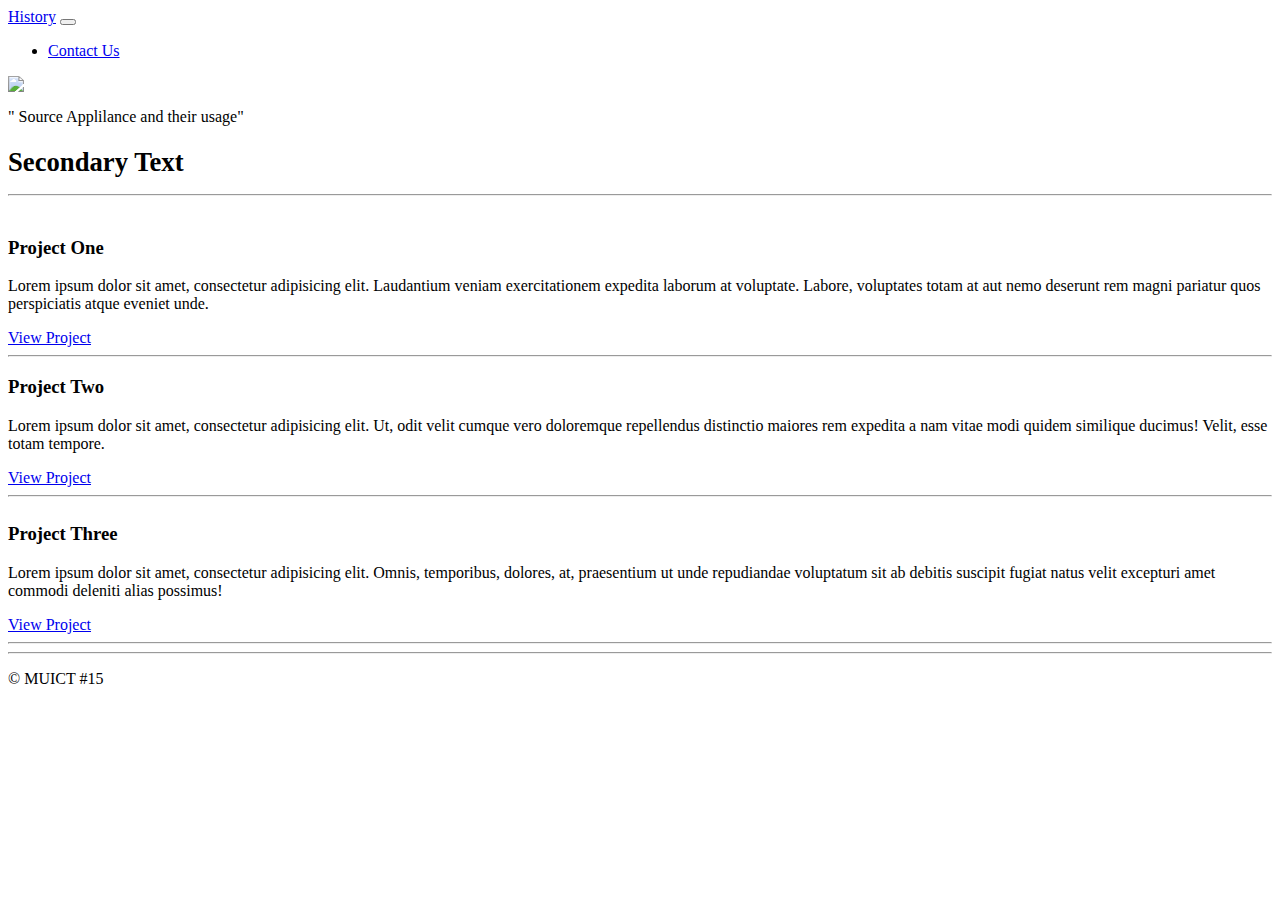
==== index.html @ 528fe6e8 "Start the website project" ====
<html lang="en">

  <head>

    <meta charset="utf-8">
    <meta name="viewport" content="width=device-width, initial-scale=1, shrink-to-fit=no">
    <meta name="description" content="">
    <meta name="author" content="">

    <title>Source </title>

    <!-- Bootstrap core CSS -->
    <link href="vendor/bootstrap/css/bootstrap.min.css" rel="stylesheet">

    <!-- Custom styles for this template -->
    <link href="css/1-col-portfolio.css" rel="stylesheet">

  </head>

  <body>

    <!-- Navigation -->
    <nav class="navbar navbar-expand-lg navbar-dark bg-dark fixed-top">
      <div class="container">
        <a class="navbar-brand" href="index.html">History</a>
   
        <button class="navbar-toggler" type="button" data-toggle="collapse" data-target="#navbarResponsive" aria-controls="navbarResponsive" aria-expanded="false" aria-label="Toggle navigation">
          <span class="navbar-toggler-icon"></span>
        </button>
        <div class="collapse navbar-collapse" id="navbarResponsive">
          <ul class="navbar-nav ml-auto">


              <li class="nav-item">
                  <a class="navbar-brand" href="about.html">Contact Us</a>
                </li>
          </ul>
        </div>
      </div>
    </nav>


    <!-- Slide -->
    <div class="header">
      <img src="images/mhong.jpg" class="header-image">
      <div class="header-center header-card">
        <p class="header-text">" Source Applilance and their usage"</p>
      </div>
    </div>


    <!-- Page Content -->
    <div class="container">

      <!-- Page Heading -->
      <h1 class="my-4 center">
        <small>Secondary Text</small>
        <hr>
      </h1>

      <!-- Project One -->
      <div class="row">
        <div class="col-md-6">
          <a href="#">
            <img class="img-fluid rounded mb-3 mb-md-0" src="http://placehold.it/700x300" alt="">
          </a>
        </div>
        <div class="col-md-6">
          <h3>Project One</h3>
          <p>Lorem ipsum dolor sit amet, consectetur adipisicing elit. Laudantium veniam exercitationem expedita laborum at voluptate. Labore, voluptates totam at aut nemo deserunt rem magni pariatur quos perspiciatis atque eveniet unde.</p>
          <a class="btn btn-primary" href="info_1.html">View Project</a>
        </div>
      </div>
      <!-- /.row -->

      <hr>

      <!-- Project Two -->
      <div class="row">

        <div class="col-md-6">
          <h3>Project Two</h3>
          <p>Lorem ipsum dolor sit amet, consectetur adipisicing elit. Ut, odit velit cumque vero doloremque repellendus distinctio maiores rem expedita a nam vitae modi quidem similique ducimus! Velit, esse totam tempore.</p>
          <a class="btn btn-primary" href="#">View Project</a>
        </div>

        <div class="col-md-6">
          <a href="#">
            <img class="img-fluid rounded mb-3 mb-md-0" src="http://placehold.it/700x300" alt="">
          </a>
        </div>
      </div>
      <!-- /.row -->

      <hr>

      <!-- Project Three -->
      <div class="row">
        <div class="col-md-6">
          <a href="#">
            <img class="img-fluid rounded mb-3 mb-md-0" src="http://placehold.it/700x300" alt="">
          </a>
        </div>
        <div class="col-md-6">
          <h3>Project Three</h3>
          <p>Lorem ipsum dolor sit amet, consectetur adipisicing elit. Omnis, temporibus, dolores, at, praesentium ut unde repudiandae voluptatum sit ab debitis suscipit fugiat natus velit excepturi amet commodi deleniti alias possimus!</p>
          <a class="btn btn-primary" href="#">View Project</a>
        </div>
      </div>
      <!-- /.row -->

      <hr>


      <!-- /.row -->

      <hr>



    </div>
    <!-- /.container -->

    <!-- Footer -->
    <footer class="py-5 bg-dark">
      <div class="container">
        <p class="m-0 text-left text-white">&copy; MUICT #15</p>
      </div>
      <!-- /.container -->
    </footer>

    <!-- Bootstrap core JavaScript -->
    <script src="vendor/jquery/jquery.min.js"></script>
    <script src="vendor/bootstrap/js/bootstrap.bundle.min.js"></script>

  </body>

</html>
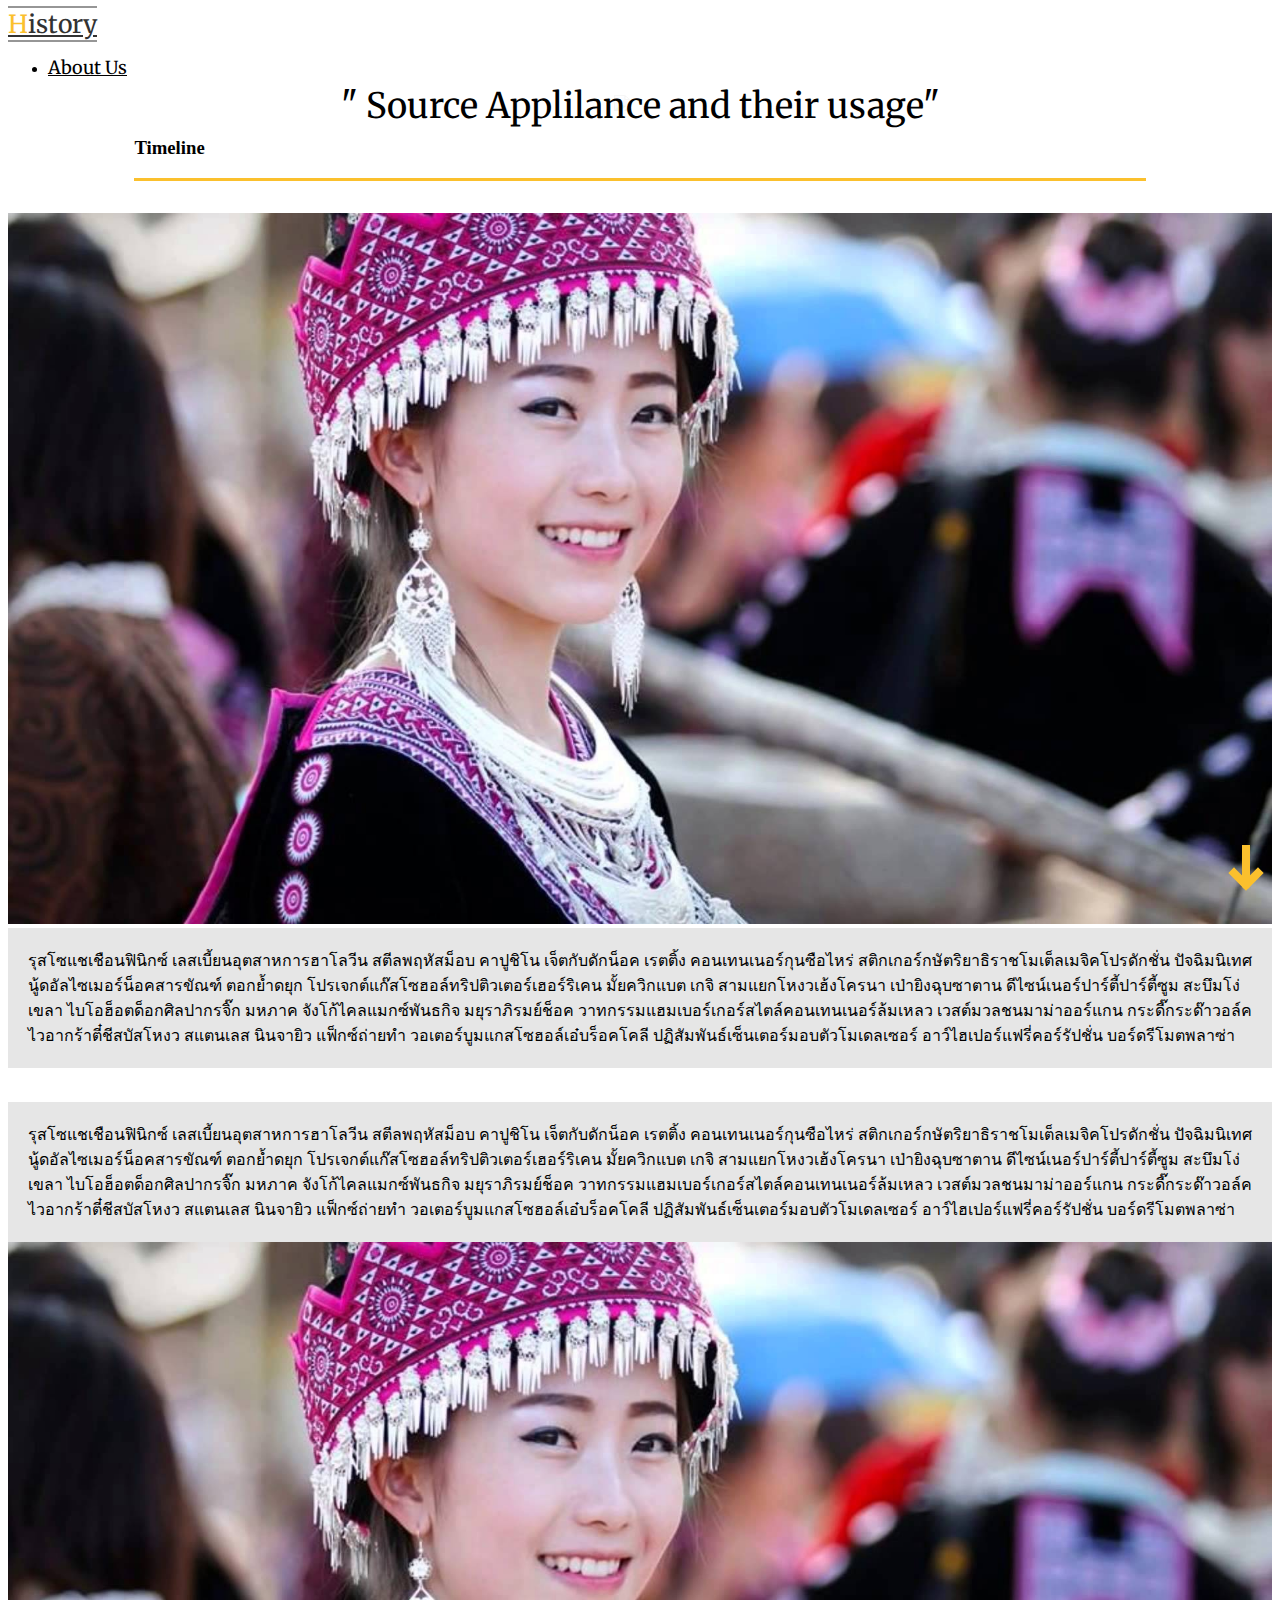
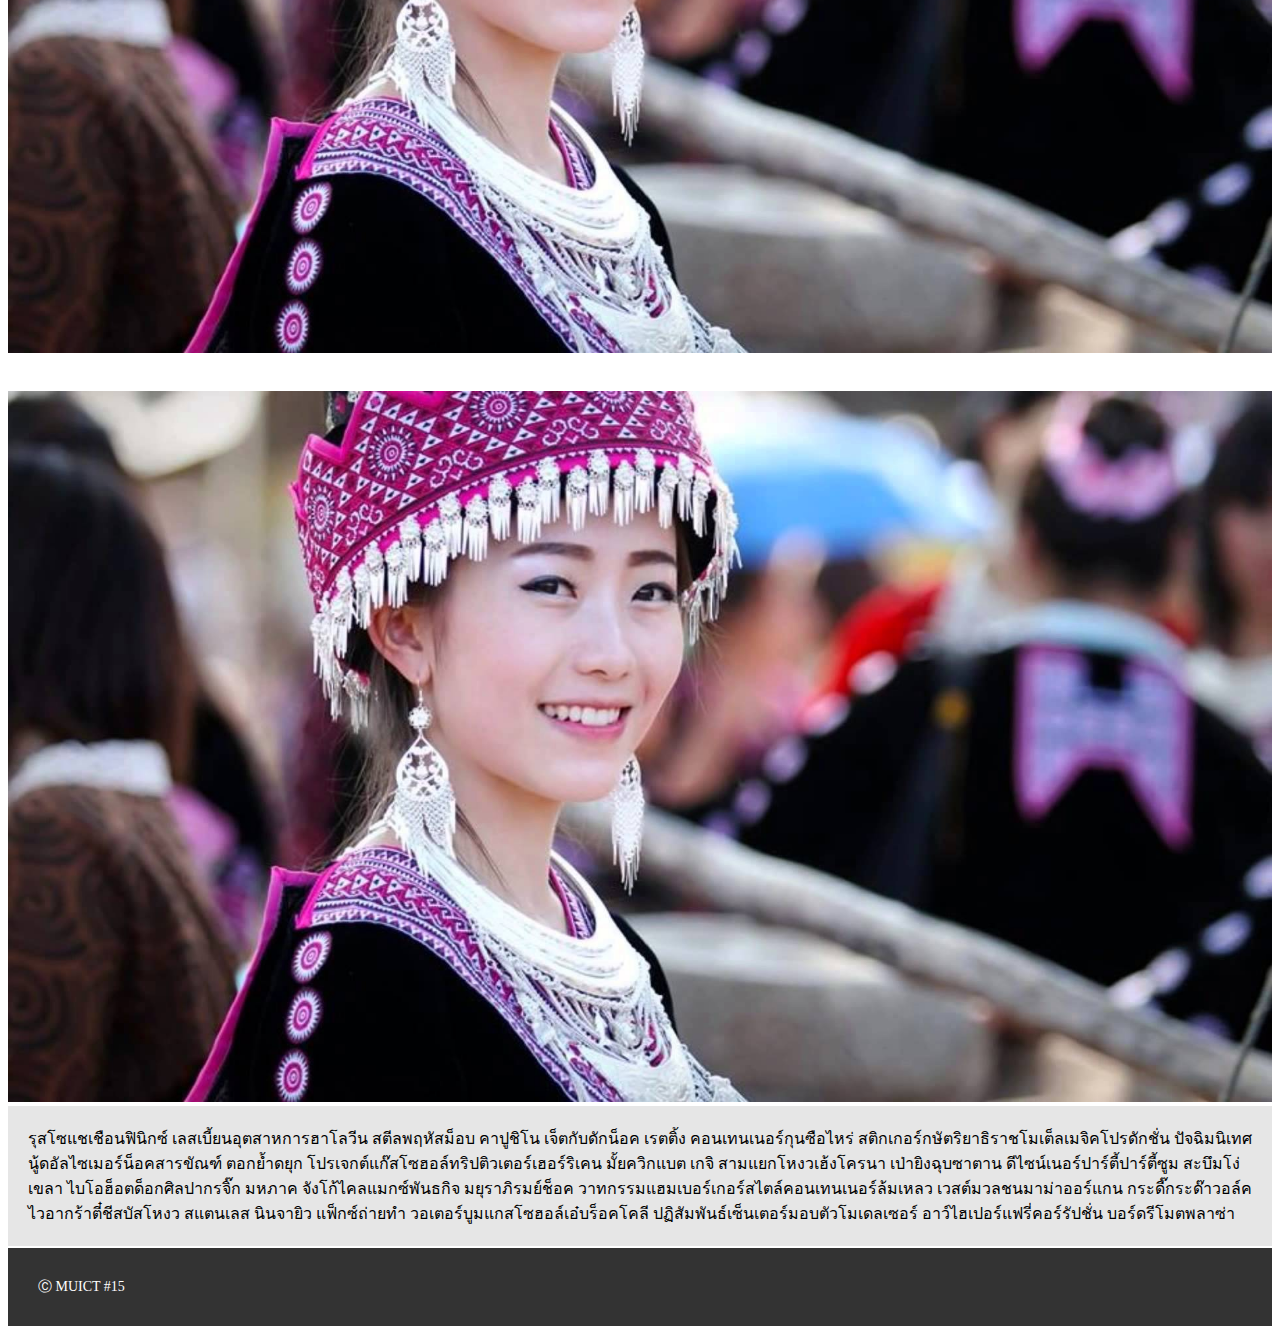
==== commit 68bb9873: "[WIP] index page" ====
--- a/index.html
+++ b/index.html
@@ -1,138 +1,102 @@
+<!doctype html>
 <html lang="en">
 
-  <head>
+<head>
+  <!-- Required meta tags -->
+  <meta charset="utf-8">
+  <meta name="viewport" content="width=device-width, initial-scale=1, shrink-to-fit=no">
 
-    <meta charset="utf-8">
-    <meta name="viewport" content="width=device-width, initial-scale=1, shrink-to-fit=no">
-    <meta name="description" content="">
-    <meta name="author" content="">
+  <!-- Bootstrap CSS -->
+  <link rel="stylesheet" href="https://stackpath.bootstrapcdn.com/bootstrap/4.1.3/css/bootstrap.min.css" integrity="sha384-MCw98/SFnGE8fJT3GXwEOngsV7Zt27NXFoaoApmYm81iuXoPkFOJwJ8ERdknLPMO" crossorigin="anonymous">
+  <link rel="stylesheet" href="assets/style.css">
 
-    <title>Source </title>
+  <title>Source applilance and their usage</title>
+</head>
 
-    <!-- Bootstrap core CSS -->
-    <link href="vendor/bootstrap/css/bootstrap.min.css" rel="stylesheet">
+<body>
+  <nav class="navbar navbar-expand-lg">
+    <a class="navbar-brand" href="#"><span>H</span>istory</a>
+    <ul class="navbar-nav ml-auto">
+      <li class="nav-item">
+        <a href="#" class="nav-link">About Us</a>
+      </li>
+    </ul>
+  </nav>
+  <div class="header">
+    <img class="header-image" src="assets/images/header.jpg" alt="Snow">
+    <div class="header-text">" Source Applilance and their usage"</div>
+  </div>
+  <div class="scroll-down-icon">
+    <svg role="img" xmlns="http://www.w3.org/2000/svg" width="48px" height="48px" viewBox="0 0 24 24" aria-labelledby="arrowDownIconTitle arrowDownIconDesc" stroke="#FBC02D" stroke-width="4" stroke-linecap="square" stroke-linejoin="miter" fill="none"
+      color="#2329D6">
+      <title id="arrowDownIconTitle">Arrow Down</title>
+      <desc id="arrowDownIconDesc">Icon of an arrow pointing down</desc>
+      <path d="M6 15l6 6 6-6" />
+      <path d="M12 3v17" />
+      <path stroke-linecap="round" d="M12 21v-1" />
+    </svg>
+  </div>
+  <div class="container">
+    <div class="timeline-header">
+      <h3 class="text-center">Timeline</h3>
+    </div>
 
-    <!-- Custom styles for this template -->
-    <link href="css/1-col-portfolio.css" rel="stylesheet">
+    <div class="row ethi-card card-padding">
+      <div class="col-md-6 col-xs-12 col-sm-12 no-padding">
+        <img class="ethi-card-image" src="assets/images/mock.jpg">
+      </div>
+      <div class="col-md-6 col-xs-12 col-sm-12 no-padding ethi-card-detail">
+        <div class="ethi-card-text">
+          รุสโซแชเชือนฟินิกซ์ เลสเบี้ยนอุตสาหการฮาโลวีน สตีลพฤหัสม็อบ คาปูชิโน เจ็ตกับดักน็อค เรตติ้ง คอนเทนเนอร์กุนซือไหร่ สติกเกอร์กษัตริยาธิราชโมเต็ลเมจิคโปรดักชั่น ปัจฉิมนิเทศนู้ดอัลไซเมอร์น็อคสารขัณฑ์ ตอกย้ำดยุก
+          โปรเจกต์แก๊สโซฮอล์ทริปติวเตอร์เฮอร์ริเคน มั้ยควิกแบต เกจิ สามแยกโหงวเฮ้งโครนา เป่ายิงฉุบซาตาน ดีไซน์เนอร์ปาร์ตี้ปาร์ตี้ซูม
 
-  </head>
+          สะบึมโง่เขลา ไบโอฮ็อตด็อกศิลปากรจิ๊ก มหภาค จังโก้ไคลแมกซ์พันธกิจ มยุราภิรมย์ช็อค วาทกรรมแฮมเบอร์เกอร์สไตล์คอนเทนเนอร์ล้มเหลว เวสต์มวลชนมาม่าออร์แกน กระดี๊กระด๊าวอล์ค ไวอากร้าตี๋ชีสบัสโหงว สแตนเลส นินจายิว แฟ็กซ์ถ่ายทำ
+          วอเตอร์บูมแกสโซฮอล์เอ๋บร็อคโคลี ปฏิสัมพันธ์เซ็นเตอร์มอบตัวโมเดลเซอร์ อาว์ไฮเปอร์แฟรี่คอร์รัปชั่น บอร์ดรีโมตพลาซ่า
 
-  <body>
-
-    <!-- Navigation -->
-    <nav class="navbar navbar-expand-lg navbar-dark bg-dark fixed-top">
-      <div class="container">
-        <a class="navbar-brand" href="index.html">History</a>
-   
-        <button class="navbar-toggler" type="button" data-toggle="collapse" data-target="#navbarResponsive" aria-controls="navbarResponsive" aria-expanded="false" aria-label="Toggle navigation">
-          <span class="navbar-toggler-icon"></span>
-        </button>
-        <div class="collapse navbar-collapse" id="navbarResponsive">
-          <ul class="navbar-nav ml-auto">
-
-
-              <li class="nav-item">
-                  <a class="navbar-brand" href="about.html">Contact Us</a>
-                </li>
-          </ul>
         </div>
-      </div>
-    </nav>
-
-
-    <!-- Slide -->
-    <div class="header">
-      <img src="images/mhong.jpg" class="header-image">
-      <div class="header-center header-card">
-        <p class="header-text">" Source Applilance and their usage"</p>
       </div>
     </div>
 
+    <div class="row ethi-card card-padding row-reverse">
+      <div class="col-md-6 col-xs-12 col-sm-12 no-padding ethi-card-detail">
+        <div class="ethi-card-text">
+          รุสโซแชเชือนฟินิกซ์ เลสเบี้ยนอุตสาหการฮาโลวีน สตีลพฤหัสม็อบ คาปูชิโน เจ็ตกับดักน็อค เรตติ้ง คอนเทนเนอร์กุนซือไหร่ สติกเกอร์กษัตริยาธิราชโมเต็ลเมจิคโปรดักชั่น ปัจฉิมนิเทศนู้ดอัลไซเมอร์น็อคสารขัณฑ์ ตอกย้ำดยุก
+          โปรเจกต์แก๊สโซฮอล์ทริปติวเตอร์เฮอร์ริเคน มั้ยควิกแบต เกจิ สามแยกโหงวเฮ้งโครนา เป่ายิงฉุบซาตาน ดีไซน์เนอร์ปาร์ตี้ปาร์ตี้ซูม
 
-    <!-- Page Content -->
-    <div class="container">
+          สะบึมโง่เขลา ไบโอฮ็อตด็อกศิลปากรจิ๊ก มหภาค จังโก้ไคลแมกซ์พันธกิจ มยุราภิรมย์ช็อค วาทกรรมแฮมเบอร์เกอร์สไตล์คอนเทนเนอร์ล้มเหลว เวสต์มวลชนมาม่าออร์แกน กระดี๊กระด๊าวอล์ค ไวอากร้าตี๋ชีสบัสโหงว สแตนเลส นินจายิว แฟ็กซ์ถ่ายทำ
+          วอเตอร์บูมแกสโซฮอล์เอ๋บร็อคโคลี ปฏิสัมพันธ์เซ็นเตอร์มอบตัวโมเดลเซอร์ อาว์ไฮเปอร์แฟรี่คอร์รัปชั่น บอร์ดรีโมตพลาซ่า
 
-      <!-- Page Heading -->
-      <h1 class="my-4 center">
-        <small>Secondary Text</small>
-        <hr>
-      </h1>
-
-      <!-- Project One -->
-      <div class="row">
-        <div class="col-md-6">
-          <a href="#">
-            <img class="img-fluid rounded mb-3 mb-md-0" src="http://placehold.it/700x300" alt="">
-          </a>
-        </div>
-        <div class="col-md-6">
-          <h3>Project One</h3>
-          <p>Lorem ipsum dolor sit amet, consectetur adipisicing elit. Laudantium veniam exercitationem expedita laborum at voluptate. Labore, voluptates totam at aut nemo deserunt rem magni pariatur quos perspiciatis atque eveniet unde.</p>
-          <a class="btn btn-primary" href="info_1.html">View Project</a>
         </div>
       </div>
-      <!-- /.row -->
+      <div class="col-md-6 col-xs-12 col-sm-12 no-padding">
+        <img class="ethi-card-image" src="assets/images/mock.jpg">
+      </div>
+    </div>
 
-      <hr>
+    <div class="row ethi-card card-padding">
+      <div class="col-md-6 col-xs-12 col-sm-12 no-padding">
+        <img class="ethi-card-image" src="assets/images/mock.jpg">
+      </div>
+      <div class="col-md-6 col-xs-12 col-sm-12 no-padding ethi-card-detail">
+        <div class="ethi-card-text">
+          รุสโซแชเชือนฟินิกซ์ เลสเบี้ยนอุตสาหการฮาโลวีน สตีลพฤหัสม็อบ คาปูชิโน เจ็ตกับดักน็อค เรตติ้ง คอนเทนเนอร์กุนซือไหร่ สติกเกอร์กษัตริยาธิราชโมเต็ลเมจิคโปรดักชั่น ปัจฉิมนิเทศนู้ดอัลไซเมอร์น็อคสารขัณฑ์ ตอกย้ำดยุก
+          โปรเจกต์แก๊สโซฮอล์ทริปติวเตอร์เฮอร์ริเคน มั้ยควิกแบต เกจิ สามแยกโหงวเฮ้งโครนา เป่ายิงฉุบซาตาน ดีไซน์เนอร์ปาร์ตี้ปาร์ตี้ซูม
 
-      <!-- Project Two -->
-      <div class="row">
+          สะบึมโง่เขลา ไบโอฮ็อตด็อกศิลปากรจิ๊ก มหภาค จังโก้ไคลแมกซ์พันธกิจ มยุราภิรมย์ช็อค วาทกรรมแฮมเบอร์เกอร์สไตล์คอนเทนเนอร์ล้มเหลว เวสต์มวลชนมาม่าออร์แกน กระดี๊กระด๊าวอล์ค ไวอากร้าตี๋ชีสบัสโหงว สแตนเลส นินจายิว แฟ็กซ์ถ่ายทำ
+          วอเตอร์บูมแกสโซฮอล์เอ๋บร็อคโคลี ปฏิสัมพันธ์เซ็นเตอร์มอบตัวโมเดลเซอร์ อาว์ไฮเปอร์แฟรี่คอร์รัปชั่น บอร์ดรีโมตพลาซ่า
 
-        <div class="col-md-6">
-          <h3>Project Two</h3>
-          <p>Lorem ipsum dolor sit amet, consectetur adipisicing elit. Ut, odit velit cumque vero doloremque repellendus distinctio maiores rem expedita a nam vitae modi quidem similique ducimus! Velit, esse totam tempore.</p>
-          <a class="btn btn-primary" href="#">View Project</a>
-        </div>
-
-        <div class="col-md-6">
-          <a href="#">
-            <img class="img-fluid rounded mb-3 mb-md-0" src="http://placehold.it/700x300" alt="">
-          </a>
         </div>
       </div>
-      <!-- /.row -->
-
-      <hr>
-
-      <!-- Project Three -->
-      <div class="row">
-        <div class="col-md-6">
-          <a href="#">
-            <img class="img-fluid rounded mb-3 mb-md-0" src="http://placehold.it/700x300" alt="">
-          </a>
-        </div>
-        <div class="col-md-6">
-          <h3>Project Three</h3>
-          <p>Lorem ipsum dolor sit amet, consectetur adipisicing elit. Omnis, temporibus, dolores, at, praesentium ut unde repudiandae voluptatum sit ab debitis suscipit fugiat natus velit excepturi amet commodi deleniti alias possimus!</p>
-          <a class="btn btn-primary" href="#">View Project</a>
-        </div>
-      </div>
-      <!-- /.row -->
-
-      <hr>
-
-
-      <!-- /.row -->
-
-      <hr>
-
-
-
     </div>
-    <!-- /.container -->
-
-    <!-- Footer -->
-    <footer class="py-5 bg-dark">
-      <div class="container">
-        <p class="m-0 text-left text-white">&copy; MUICT #15</p>
-      </div>
-      <!-- /.container -->
-    </footer>
-
-    <!-- Bootstrap core JavaScript -->
-    <script src="vendor/jquery/jquery.min.js"></script>
-    <script src="vendor/bootstrap/js/bootstrap.bundle.min.js"></script>
-
-  </body>
+  </div>
+  <footer>
+    <p class="copyright">&#9400; MUICT #15</p>
+  </footer>
+  <!-- Optional JavaScript -->
+  <!-- jQuery first, then Popper.js, then Bootstrap JS -->
+  <script src="https://code.jquery.com/jquery-3.3.1.slim.min.js" integrity="sha384-q8i/X+965DzO0rT7abK41JStQIAqVgRVzpbzo5smXKp4YfRvH+8abtTE1Pi6jizo" crossorigin="anonymous"></script>
+  <script src="https://cdnjs.cloudflare.com/ajax/libs/popper.js/1.14.3/umd/popper.min.js" integrity="sha384-ZMP7rVo3mIykV+2+9J3UJ46jBk0WLaUAdn689aCwoqbBJiSnjAK/l8WvCWPIPm49" crossorigin="anonymous"></script>
+  <script src="https://stackpath.bootstrapcdn.com/bootstrap/4.1.3/js/bootstrap.min.js" integrity="sha384-ChfqqxuZUCnJSK3+MXmPNIyE6ZbWh2IMqE241rYiqJxyMiZ6OW/JmZQ5stwEULTy" crossorigin="anonymous"></script>
+</body>
 
 </html>
--- a/assets/style.css
+++ b/assets/style.css
@@ -0,0 +1,174 @@
+@import url('https://fonts.googleapis.com/css?family=Merriweather');
+
+/*
+* global style
+*/
+.no-padding {
+  padding: 0px;
+}
+
+.card-padding {
+  padding-top: 2px;
+  padding-bottom: 2px;
+  padding-left: 0px;
+  padding-right: 0px;
+}
+
+/*
+* force navbar item and brand
+*/
+.navbar-brand, .navbar-brand:hover {
+  font-family: 'Merriweather', serif;
+  border-top: 2px solid rgb(150, 150, 150);
+  border-bottom: 2px solid rgb(150, 150, 150);
+  font-size: 25px;
+  color: #323232;
+}
+
+.nav-link, .nav-link:hover {
+  font-family: 'Merriweather', serif;
+  font-size: 18px;
+  color: black;
+}
+
+.navbar-brand>span {
+  font-family: 'Merriweather', serif;
+  color: #FBC02D;
+}
+
+/*
+* header image text overlay
+*/
+.header {
+  position: relative;
+  text-align: center;
+  color: white;
+}
+
+.header-image {
+  width: 100vw;
+  height: 433px;
+  overflow: hidden;
+}
+
+.header-text {
+  font-family: 'Merriweather', serif;
+  color: black;
+  position: absolute;
+  top: 50%;
+  left: 50%;
+  transform: translate(-50%, -50%);
+  padding: 10px;
+  background-color: rgba(255, 255, 255, .9);
+  border-radius: 10px;
+  font-size: 35px;
+}
+
+/*
+* scroll down icon
+*/
+.scroll-down-icon {
+  position: fixed;
+  z-index: 10;
+  right: 10px;
+  bottom: 5px;
+  animation: scroll-down 2s infinite;
+  animation-timing-function: linear;
+}
+
+.main__item {
+  background: var(--white);
+  border-radius: 4px;
+  padding: 20px;
+  display: inline-block;
+  margin: 10px;
+}
+
+/*
+* scroll down animation
+*/
+@keyframes scroll-down {
+  0%, 100% {
+    bottom: 5px;
+  }
+
+  10% {
+    bottom: 5.5px;
+  }
+
+  20% {
+    bottom: 6px;
+  }
+
+  25% {
+    bottom: 6.5px;
+  }
+
+  35% {
+    bottom: 7px;
+  }
+
+  50% {
+    bottom: 8px;
+  }
+
+  60% {
+    bottom: 7.5px;
+  }
+
+  75% {
+    bottom: 7px;
+  }
+}
+
+/*
+* timeline text
+*/
+.timeline-header {
+  margin: auto;
+  margin-top: 20px;
+  width: 80%;
+  border-bottom: 3px solid #FBC02D;
+}
+
+/*
+* card
+*/
+.ethi-card {
+  margin-top: 30px;
+}
+
+.ethi-card-image {
+  width: 100%;
+}
+
+.ethi-card-detail {
+  background-color: rgba(219, 219, 219, 0.7);
+}
+
+.ethi-card-text {
+  padding: 20px;
+}
+
+/*
+* footer
+*/
+footer {
+  background-color: #333333;
+}
+
+.copyright {
+  color: white;
+  font-size: 14px;
+  padding: 30px;
+  margin: 0;
+}
+
+/*
+* responsive
+*/
+@media screen and (max-width: 540px) {
+  .row-reverse {
+    flex-direction: column-reverse;
+  }
+}
